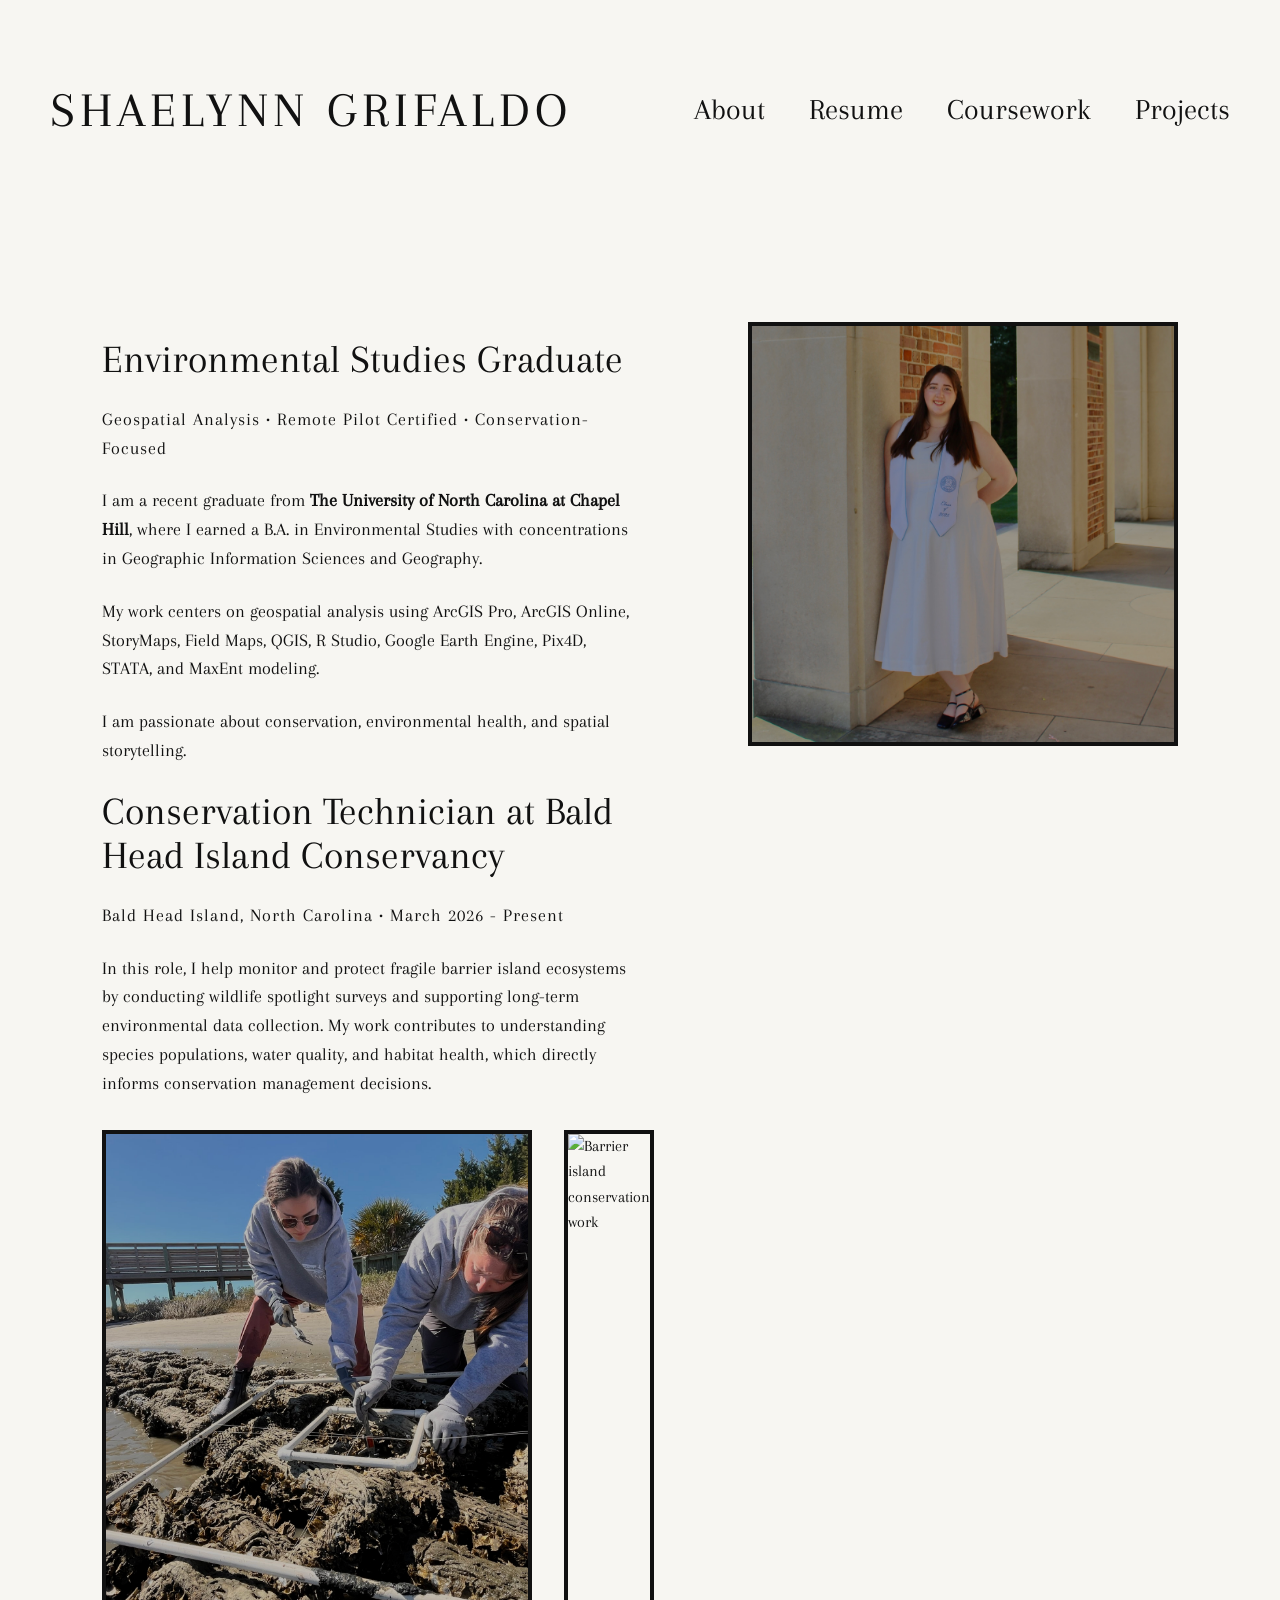
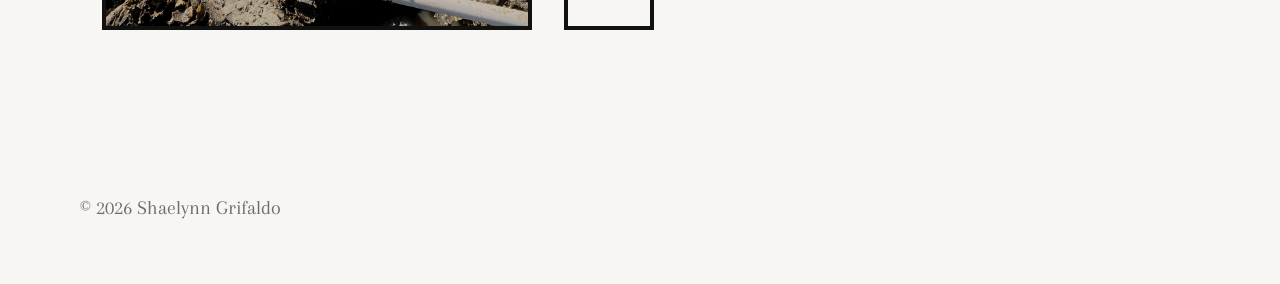
==== index.html @ dcf92033 "Add files via upload initial upload" ====
<!DOCTYPE html>
<html lang="en">
  <head>
    <meta charset="utf-8" />
    <meta name="viewport" content="width=device-width, initial-scale=1.0">
    <title>Shaelynn Portfolio</title>
    <link rel="stylesheet" href="styles.css" />
    <link href="https://fonts.googleapis.com/css2?family=Arapey:ital,wght@0,400;1,400&display=swap" rel="stylesheet">


  </head>
  <body>

    <!-- Header -->
    <header class="site-header">
      <div class="header-inner">
        <h1 class="site-title">SHAELYNN GRIFALDO</h1>
        <nav class="main-nav">
          <a href="index.html">About</a>
          <a href="resume.html">Resume</a>
          <a href="coursework.html">Coursework</a>
          <a href="projects.html">Projects</a>
        </nav>
      </div>
    </header>
  
    <!-- Main -->
    <main class="about-section">
      <div class="about-left">
        <h2>Environmental Studies Graduate</h2>
        <p class="tagline">
          Geospatial Analysis • Remote Pilot Certified • Conservation-Focused
        </p>
  
        <p>
          I am a recent graduate from <strong>The University of North Carolina at Chapel Hill</strong>,
          where I earned a B.A. in Environmental Studies with concentrations in
          Geographic Information Sciences and Geography.
        </p>
  
        <p>
          My work centers on geospatial analysis using ArcGIS Pro, ArcGIS Online,
          StoryMaps, Field Maps, QGIS, R Studio, Google Earth Engine, Pix4D,
          STATA, and MaxEnt modeling.
        </p>
  
        <p>
          I am passionate about conservation, environmental health,
          and spatial storytelling.
        </p>

        <h2> Conservation Technician at Bald Head Island Conservancy</h2>
        <p class="tagline">
          Bald Head Island, North Carolina • March 2026 - Present </p>
          <p>In this role, I help monitor and protect fragile barrier island ecosystems by conducting wildlife spotlight surveys and supporting long-term environmental data collection. My work contributes to understanding species populations, water quality, and habitat health, which directly informs conservation management decisions.</p>
  <!-- NEW PHOTO SECTION -->
  <div class="conservation-photos">
    <img src="oyster.jpeg" alt="Wildlife spotlight survey">
    <img src="pelican.jpeg" alt="Barrier island conservation work">
  </div>
        </div>
  


      <div class="about-right">
        <img src="grad.jpeg" alt="Shaelynn Graduation Photo">
      </div>
      </div>
    </main>
  
    <!-- Footer -->
    <footer class="site-footer">
      <p>© <span id="year"></span> Shaelynn Grifaldo</p>
    </footer>
  
    <script>
      document.addEventListener("DOMContentLoaded", () => {
        document.getElementById("year").textContent = new Date().getFullYear();
      });
    </script>
  
  </body>
  
</html>
---- styles.css ----
/* ------------------------- RESET ------------------------- */
* {
    margin: 0;
    padding: 0;
    box-sizing: border-box;
  }
  
  /* ------------------------- BODY ------------------------- */
  body {
    font-family: 'Arapey', serif;
    background-color: #f7f6f2;
    color: #111;
    line-height: 1.6;
  }
  
  /* ------------------------- HEADER ------------------------- */
  .site-header {
    padding: 70px 50px;
  }
  
  .header-inner {
    display: flex;
    justify-content: space-between;
    align-items: center;
  }
  
  .site-title {
    font-size: clamp(50px, 1.2vw, 50px);
    letter-spacing: 5px;
    font-weight: 400;
  }
  
  /* ------------------------- NAVIGATION ------------------------- */
  .main-nav a {
    text-decoration: none;
    margin-left: 40px;
    color: #111;
    font-size: 30px;
    position: relative;
    transition: opacity 0.3s ease;
  }
  
  .main-nav a:hover {
    opacity: 0.5;
  }
  
  /* ------------------------- ABOUT SECTION ------------------------- */
  .about-section {
    display: flex;
    justify-content: space-between;
    align-items: flex-start;
    padding: 8vw;
    min-height: 80vh;
    flex-wrap: nowrap;
  }
  
  
  .about-left {
    width: 50%;
  }
  
  .about-left h2 {
    font-size: clamp(30px, 4vw, 40px);
    font-weight: 400;
    margin-bottom: 1.5rem;
    margin-top: 0.9rem;
    line-height: 1.1;
  }
  
  .tagline {
    font-size: clamp(14px, 1.4vw, 18px);
    margin-bottom: 2.5rem;
    letter-spacing: 1px;
  }
  
  .about-left p {
    font-size: clamp(18px, 1.3vw, 18px);
    margin-bottom: 1.5rem;
    max-width: 550px;
  }
  
  .about-right {
    width: 40%;
    min-width: 280px;
  }
  
  .about-right img {
    width: 100%;
    height: auto;
    object-fit: cover;
    border: 4px solid #111;
  }
  
  .conservation-photos {
    margin-top: 2rem;
    display: flex;
    gap: 2rem;
  }
  
  .conservation-photos img {
    width: 80%;
    height: 500px;
    object-fit: cover;
    border: 4px solid #111;
    box-sizing: border-box;
  }
  
  
  /* ------------------------- FOOTER ------------------------- */
  .site-footer {
    padding: 60px 80px;
    font-size: 20px;
    opacity: 0.6;
  }
  
  /* ------------------------- RESPONSIVE ------------------------- */
  @media (max-width: 900px) {
    .about-section {
      flex-direction: column;
      padding: 80px 40px;
    }
  
    .about-left,
    .about-right {
      width: 100%;
    }
  
    .about-left {
      margin-bottom: 50px;
    }
  
    .header-inner {
      flex-direction: column;
      gap: 20px;
    }
  
    .main-nav a {
      margin-left: 20px;
    }
  }
  


 /* ---------------- RESUME LAYOUT ---------------- */

 .resume-section {
    padding: 8vw;
    max-width: 900px;
    margin: 0 auto; /* THIS centers the whole block */
  }
  
  
  .resume-header {
    text-align: center;
    margin-bottom: 5rem;
    position: relative;
  }
  
  .resume-header h2 {
    font-size: clamp(32px, 4vw, 54px);
    font-weight: 400;
    letter-spacing: 1px;
    margin-bottom: 1rem;
  }
  
  .download-link {
    position: absolute;
    right: 0;
    top: 50%;
    transform: translateY(-50%);
    text-decoration: none;
    font-size: 20px;
    letter-spacing: 1px;
    color: #111;
    border-bottom: 1px solid #111;
    padding-bottom: 3px;
    transition: opacity 0.3s ease;
  }
  
  .download-link:hover {
    opacity: 0.5;
  }
  
  
  .resume-block {
    margin-bottom: 5rem;
    width: 900px;
  }
  
  .resume-block h3 {
    font-size: 40px;
    letter-spacing: 2px;
    text-transform: uppercase;
    margin-bottom: 2rem;
    opacity: 0.6;
  }
  
  .resume-entry {
    margin-bottom: 3rem;
  }
  
  /* ----- Company Name + Date ----- */
.entry-top {
  display: flex;
  justify-content: space-between; /* company name left, date right */
  align-items: baseline;
  margin-bottom: 0.5rem;
}

.entry-top h4 {
  font-size: 22px; 
  font-weight: 600;
  margin: 0;
}

.entry-top span {
  font-size: 23px;   /* same as role dates */
  opacity: 0.6;
}

/* ----- Role + Date ----- */
.role-header {
  display: flex;
  justify-content: space-between; /* role left, date right */
  align-items: baseline;
  margin-bottom: 0.5rem;
}

.role-block .role {
  font-size: 1.25rem;
  font-style: italic;
  font-weight: 500;
  margin: 0;
}

.role-date {
  font-size: 23px; /* match company date */
  opacity: 0.6;
}

  
  /* Role title */
  .role-block .role {
    font-size: 1.25rem;  /* bigger role title */
    font-style: italic;
    margin-bottom: 0.5rem;
    font-weight: 500;
  }
  
  /* Role descriptions (bullets) */
  .role-block ul li {
    font-size: 2.0rem; /* larger bullets */
    line-height: 1.7;
    margin-bottom: 0.5rem;
  }
  
  .resume-entry ul { 
    font-size: 20px;
  }
  .resume-entry p {
    font-size: 20px;
    line-height: 1.6;
    margin-top: 0.5rem;
    max-width: 750px;
  }
  .certification-grid {
    display: grid;
    gap: 2.5rem;
    font-size: 20px;
  }
  .skills-grid {
    display: grid;
    gap: 2.5rem;
  }
  
  .skills-grid h4 {
    font-size: 25px;
    font-weight: 400;
    margin-bottom: 0.5rem;
  }
  
  .skills-grid p {
    font-size: 20px;
    opacity: 0.8;
  }
  
  /* ----------------- EXPERIENCE BLOCKS WITH FLOW LINE ----------------- */

  .experience {
    position: relative;
    margin-bottom: 5rem;
    padding-left: 2.6rem;
  }
  
  .experience::before {
    content: '';
    position: absolute;
    left: 0; /* adjust to match spacing you want */
    top: 2.5rem; /* start below the heading */
    bottom: 0;   /* goes to the bottom of the section */
    width: 2px;
    background-color: #0d4a66;
  }
  
  .company-block {
    margin-bottom: 10rem;
    position: relative;
  }
  
  .entry-top {
    display: flex;
    justify-content: space-between;
    align-items: baseline;
    margin-bottom: 1rem;
  }
  
  .entry-top h4 {
    font-size: 20px;
    font-weight: 400;
    margin: 0;
  }
  
  .entry-top span {
    font-size: 30px;
    opacity: 0.6;
  }
  
  .role-block {
    margin-left: 1rem;
    margin-bottom: 1.5rem;
  }
  
  .role {
    font-style: italic;
    margin-bottom: 0.5rem;
  }
  
  .role-block ul {
    margin: 0;
    padding-left: 1.5rem;
  }
  
  .role-block ul li {
    margin-bottom: 0.5rem;
    font-size: 20px;
    line-height: 1.6;
  }
  
  .role-block {
    position: relative; /* needed for absolute dot positioning */
    margin-left: 1.5rem;
    margin-bottom: 2rem;
}
/* ------------------------- COURSEWORK HEADER ------------------------- */
.coursework-section h2 {
    font-size: 2.5rem;           /* matches Resume/About page headings */
    color: #180909;              /* deep burgundy */
    font-weight: 700;
    margin-top: 2rem;
    margin-bottom: 1rem;
    text-align: center;
    line-height: 1.3;
  }
  
  .coursework-sub {
    font-size: 1.3rem;           /* slightly smaller than heading */
    color: #48644f;              /* subtle green accent for description */
    font-weight: 500;
    margin-bottom: 3rem;
    max-width: 800px;            /* limits width for readability */
    margin-left: auto;
    margin-right: auto;
    text-align: center;
    line-height: 1.6;
  }
  
/* ------------------------- COURSEWORK GRID & CARDS ------------------------- */
.coursework-section {
    text-align: center;
    max-width: 1000px;
    margin: 0 auto 5rem auto;
  }
  
  .coursework-sub {
    font-size: 1.3rem;
    color: #703B3B;
    font-weight: 500;
    margin-top: 1rem;
    margin-bottom: 3rem;
  }
  
  .coursework-grid {
    display: grid;
    grid-template-columns: repeat(auto-fit, minmax(280px, 1fr));
    gap: 2rem;
    justify-items: center;
  }
  
  .course-card {
    background-color: #FFFFFF;
    border-radius: 20px;
    padding: 2rem 1.5rem;
    text-align: center;
    box-shadow: 0 6px 14px rgba(0,0,0,0.1);
    cursor: pointer;
    transition: all 0.3s ease;
    width: 100%;
    max-width: 350px;
  }
  
  .course-card h4 {
    font-size: 1.3rem;
    margin-bottom: 1rem;
    color: #703B3B;
  }
  
  .course-card p {
    font-size: 1.2rem;
    color: #48644f; /* subtle green accent for descriptions */
    line-height: 1.6;
  }
  
  .course-card:hover {
    transform: translateY(-5px);
    box-shadow: 0 10px 20px rgba(0,0,0,0.15);
    background-color: #f7f5f0; /* slight highlight on hover */
  }
  

  /* ---------------- CONSISTENT PAGE HERO ---------------- */

.page-hero {
  text-align: center;
  max-width: 900px;
  margin: 5rem auto 4rem auto;
  padding: 0 2rem;
}

.page-hero h2 {
  font-size: clamp(32px, 4vw, 48px);
  font-weight: 400;
  margin-bottom: 1rem;
  letter-spacing: 0.5px;
}

.page-sub {
  font-size: 1.5rem;
  line-height: 1.7;
  opacity: 0.7;
  max-width: 700px;
  margin: 0 auto;
}

/* ---------------- LARGER GIS GALLERY ---------------- */

.gis-gallery {
  max-width: 1400px;   /* allow more horizontal space */
  margin: 0 auto 6rem auto;
  padding: 0 4rem;

  display: grid;
  grid-template-columns: repeat(auto-fit, minmax(500px, 1fr));
  gap: 4rem;
}
/* ---------------- GIS CARDS ---------------- */



.gis-card:hover {
  transform: translateY(-6px);
  box-shadow: 0 12px 30px rgba(0,0,0,0.08);
}

.gis-card {
  background: #ffffff;
  border-radius: 24px;
  padding: 2.5rem;
  transition: all 0.3s ease;
}

.gis-card h3 {
  font-size: 1.6rem;   /* bigger title */
  font-weight: 500;
  margin-bottom: 1.5rem;
}

.gis-card img {
  width: 100%;
  border-radius: 16px;
  margin-bottom: 1.5rem;
}

.gis-card .desc {
  font-size: 1.3rem;  /* larger description text */
  line-height: 1.8;
  opacity: 0.75;
}

.footer-button {
  display: block;
  margin: 0 auto 5rem auto;
  padding: 0.9rem 2rem;
  background: transparent;
  border: 1px solid #111;
  border-radius: 30px;
  font-size: 0.9rem;
  letter-spacing: 1px;
  cursor: pointer;
  transition: all 0.3s ease;
}

.footer-button:hover {
  background: #111;
  color: #fff;
}
@media (max-width: 768px) {
  .gis-gallery {
    grid-template-columns: 1fr;
    padding: 0 1.5rem;
  }
}

/* ---------------- METHODS SECTION ---------------- */

.methods-section {
  text-align: center;
  max-width: 800px;
  margin: 3rem auto 5rem auto;
  padding: 0 2rem;
}

.methods-section h3 {
  font-size: 1.5rem;
  font-weight: 500;
  margin-bottom: 1rem;
}

.methods-text {
  font-size: 1.5rem;
  line-height: 1.7;
  opacity: 0.75;
}

/* ---------------- TWO COLUMN MODEL CARDS ---------------- */

.two-column {
  max-width: 1200px;
  margin: 0 auto 6rem auto;
  padding: 0 3rem;

  display: grid;
  grid-template-columns: repeat(auto-fit, minmax(500px, 1fr));
  gap: 4rem;
}

.card {
  background: #ffffff;
  border-radius: 24px;
  padding: 2.5rem;
  transition: all 0.3s ease;
}

.card:hover {
  transform: translateY(-6px);
  box-shadow: 0 12px 30px rgba(0,0,0,0.08);
}

.card h3 {
  font-size: 1.5rem;
  margin-bottom: 1.5rem;
}

.card img {
  width: 100%;
  border-radius: 16px;
  margin-bottom: 1.5rem;
}

.card p {
  font-size: 1.3rem;
  line-height: 1.7;
  opacity: 0.75;
}

/* ---------------- CENTERED COMPARISON ---------------- */

.centered-content {
  max-width: 900px;
  margin: 0 auto 6rem auto;
  padding: 0 2rem;
  text-align: center;
}

.centered-content h3 {
  font-size: 1.6rem;
  margin-bottom: 2rem;
}

.centered-content img {
  width: 100%;
  border-radius: 18px;
  margin-bottom: 1.5rem;
}

.centered-content p {
  font-size: 1.1rem;
  line-height: 1.7;
  opacity: 0.75;
}
/* ---------------- RESEARCH PAPER SECTION ---------------- */

.research-section {
  text-align: center;
  margin: 0 auto 6rem auto;
}

.research-text {
  font-size: 1.1rem;
  opacity: 0.75;
  margin-bottom: 2rem;
}

.paper-button {
  padding: 0.9rem 2rem;
  border: 1px solid #111;
  border-radius: 30px;
  text-decoration: none;
  font-size: 0.9rem;
  letter-spacing: 1px;
  transition: all 0.3s ease;
  color: #111;
}

.paper-button:hover {
  background: #111;
  color: #fff;
}

/* ---------------- PROCESS SECTION ---------------- */

.process-section {
  max-width: 1400px;   /* wider overall container */
  margin: 0 auto 8rem auto;
  padding: 0 4rem;
  text-align: center;
}

.process-title {
  font-size: 1.8rem;
  margin-bottom: 4rem;
}

/* Bigger grid columns */
.process-grid {
  display: grid;
  grid-template-columns: repeat(2, 1fr);
  gap: 4rem;
  justify-content: center;
}


/* Larger cards */
.process-card {
  background: #ffffff;
  border-radius: 28px;
  padding: 3.5rem;
  transition: all 0.3s ease;
}

.process-card:hover {
  transform: translateY(-8px);
  box-shadow: 0 16px 40px rgba(0,0,0,0.08);
}

.process-card h4 {
  font-size: 1.4rem;
  margin-bottom: 1.8rem;
}

.process-card img {
  width: 100%;
  border-radius: 20px;
  margin-bottom: 1.8rem;
}

.process-card p {
  font-size: 1.3rem;
  line-height: 1.8;
  opacity: 0.8;
}
.process-card:last-child {
  grid-column: 1 / -1;   /* span full width */
  max-width: 700px;
  margin: 0 auto;
}
/* ---------------- PROJECT DESCRIPTION ---------------- */

.project-description {
  max-width: 800px;
  margin: 0 auto 6rem auto;
  padding: 0 2rem;
  text-align: center;
}

.project-description h3 {
  font-size: 1.6rem;
  margin-bottom: 1.5rem;
}

.project-description p {
  font-size: 1.5rem;
  line-height: 1.7;
  opacity: 0.75;
  margin-bottom: 1.5rem;
}
/* ---------------- FINDINGS SECTION ---------------- */

.findings-section {
  max-width: 900px;
  margin: 0 auto 6rem auto;
  padding: 0 2rem;
  text-align: center;
}

.findings-section h3 {
  font-size: 1.6rem;
  margin-bottom: 2rem;
}

.findings-content p {
  font-size: 1.5rem;
  line-height: 1.7;
  opacity: 0.75;
  margin-bottom: 1.5rem;
}
@media (max-width: 900px) {
  .process-grid {
    grid-template-columns: 1fr;
  }

  .process-card:last-child {
    grid-column: auto;
    max-width: 100%;
  }
}

/* ---------------- GEO PAGE ---------------- */

.geo-section {
  max-width: 1500px;

  margin: 0 auto 6rem auto;
  padding: 0 3rem;
  text-align: center;
}

.geo-section h3 {
  font-size: 1.6rem;
  margin-bottom: 1.5rem;
}

.geo-text {
  font-size: 1.5rem;
  line-height: 1.7;
  opacity: 0.75;
  margin-bottom: 3rem;
}

.iframe-container {
  width: 100%;
  height: 700px;
  border-radius: 24px;
  overflow: hidden;
  box-shadow: 0 20px 40px rgba(0,0,0,0.08);
}

.iframe-container iframe {
  width: 100%;
  height: 100%;
  border: none;
}

/* ---------------- PROJECTS PAGE ---------------- */

.projects-grid {
  max-width: 1000px;
  margin: 0 auto 8rem auto;
  padding: 0 3rem;

  display: grid;
    display: flex;
    flex-direction: column;
    align-items: center; /* centers cards horizontally */
    gap: 50px; /* spacing between cards */

  }


.project-card {
  background: #ffffff;
  border-radius: 28px;
  padding: 3rem;
  cursor: pointer;
  transition: all 0.3s ease;
}

.project-card:hover {
  transform: translateY(-6px);
  box-shadow: 0 16px 40px rgba(0,0,0,0.08);
}

.project-card h3 {
  font-size: 1.3rem;
  margin-bottom: 1.2rem;
}

.project-card p {
  font-size: 1.2rem;
  line-height: 1.7;
  opacity: 0.75;
  margin-bottom: 1.5rem;
}

.project-link {
  font-size: 0.9rem;
  letter-spacing: 1px;
  text-transform: uppercase;
}

.project-description p {
  font-size: 1.2rem;
  line-height: 1.7;
  opacity: 0.75;
  margin-bottom: 1.5rem;
}
.page-hero p { 
  font-size: 1.3rem;
}

/* Cards Grid Spacing */
.cards-grid {
  display: flex;
  flex-direction: column;
  align-items: center; /* centers cards horizontally */
  gap: 50px; /* spacing between cards */
  margin: 40px 0;
}

/* Individual Project Cards */
.project-card {
  background-color: #fff;
  border-radius: 12px;
  padding: 30px;
  box-shadow: 0 4px 12px rgba(0,0,0,0.1);
  width: 80%; /* adjusts card width to look centered and not too wide */
  max-width: 800px; /* keeps them from being too large on big screens */
}

/* PDF Viewer */
.pdf-container {
  width: 100%;
  max-height: 500px; /* adjust as needed */
  overflow: auto;
  margin: 20px 0;
}

.pdf-viewer {
  width: 100%;
  height: 600px; /* embedded PDF height */
  border: 1px solid #ccc;
  border-radius: 8px;
}
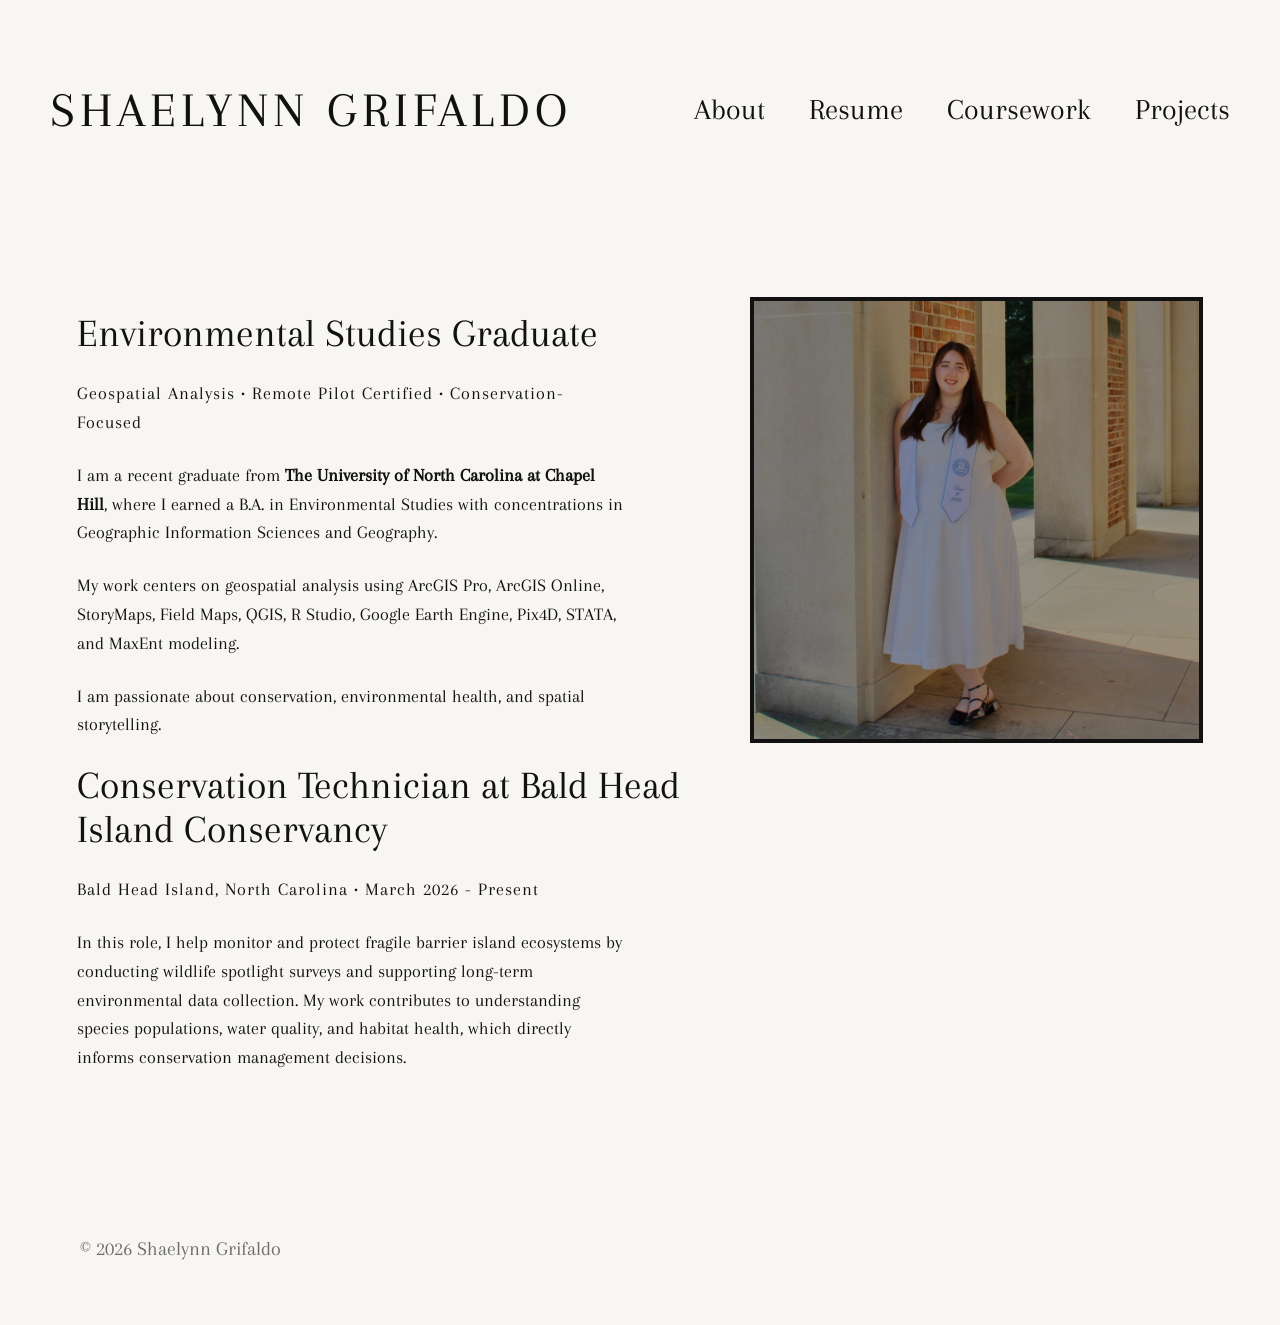
==== commit 41078477: "Update index.html" ====
--- a/index.html
+++ b/index.html
@@ -53,11 +53,7 @@
         <p class="tagline">
           Bald Head Island, North Carolina • March 2026 - Present </p>
           <p>In this role, I help monitor and protect fragile barrier island ecosystems by conducting wildlife spotlight surveys and supporting long-term environmental data collection. My work contributes to understanding species populations, water quality, and habitat health, which directly informs conservation management decisions.</p>
-  <!-- NEW PHOTO SECTION -->
-  <div class="conservation-photos">
-    <img src="oyster.jpeg" alt="Wildlife spotlight survey">
-    <img src="pelican.jpeg" alt="Barrier island conservation work">
-  </div>
+
         </div>
   
 
--- a/styles.css
+++ b/styles.css
@@ -49,15 +49,20 @@
     display: flex;
     justify-content: space-between;
     align-items: flex-start;
-    padding: 8vw;
+    padding: 6vw;
     min-height: 80vh;
-    flex-wrap: nowrap;
-  }
-  
+    gap: 4vw;
+  }
   
   .about-left {
-    width: 50%;
-  }
+    flex: 1 1 55%;
+    min-width: 0;
+  }
+  
+ .about-right {
+  flex: 1 1 40%;
+  min-width: 300px;   /* prevents collapse */
+}
   
   .about-left h2 {
     font-size: clamp(30px, 4vw, 40px);
@@ -79,31 +84,29 @@
     max-width: 550px;
   }
   
-  .about-right {
-    width: 40%;
-    min-width: 280px;
-  }
-  
-  .about-right img {
-    width: 100%;
-    height: auto;
-    object-fit: cover;
-    border: 4px solid #111;
-  }
-  
-  .conservation-photos {
-    margin-top: 2rem;
-    display: flex;
-    gap: 2rem;
-  }
-  
-  .conservation-photos img {
-    width: 80%;
-    height: 500px;
-    object-fit: cover;
-    border: 4px solid #111;
-    box-sizing: border-box;
-  }
+
+  /* Image scales but keeps proportions */
+.about-right img {
+  width: 100%;
+  height: auto;
+  border: 4px solid #111;
+  object-fit: cover;
+}
+
+.conservation-photos {
+  margin-top: 2rem;
+  display: flex;
+  gap: 1.5rem;
+  flex-wrap: nowrap;      /* prevents wrapping */
+}
+
+.conservation-photos img {
+  flex: 1 1 0;            /* equal width distribution */
+  width: 100%;
+  height: auto;
+  object-fit: cover;
+  border: 4px solid #111;
+}
   
   
   /* ------------------------- FOOTER ------------------------- */
@@ -146,7 +149,7 @@
  .resume-section {
     padding: 8vw;
     max-width: 900px;
-    margin: 0 auto; /* THIS centers the whole block */
+    
   }
   
   
@@ -164,8 +167,8 @@
   }
   
   .download-link {
-    position: absolute;
-    right: 0;
+    position: center;
+  
     top: 50%;
     transform: translateY(-50%);
     text-decoration: none;
@@ -185,9 +188,12 @@
   .resume-block {
     margin-bottom: 5rem;
     width: 900px;
+
   }
   
   .resume-block h3 {
+    text-align: left;
+    margin-right: 22.5rem;
     font-size: 40px;
     letter-spacing: 2px;
     text-transform: uppercase;
@@ -748,7 +754,6 @@
 
 .geo-section {
   max-width: 1500px;
-
   margin: 0 auto 6rem auto;
   padding: 0 3rem;
   text-align: center;
@@ -766,20 +771,29 @@
   margin-bottom: 3rem;
 }
 
+/* Responsive iframe that keeps same visual proportions */
 .iframe-container {
-  width: 100%;
-  height: 700px;
+  position: relative;
+  width: 100%;
+  padding-bottom: 56.25%; /* 16:9 aspect ratio */
+  height: 0;
   border-radius: 24px;
   overflow: hidden;
   box-shadow: 0 20px 40px rgba(0,0,0,0.08);
 }
 
 .iframe-container iframe {
+  position: absolute;
+  top: 0;
+  left: 0;
   width: 100%;
   height: 100%;
   border: none;
 }
-
+.geo-section .paper-button {
+  display: inline-block;
+  margin-top: 2.5rem;
+}
 /* ---------------- PROJECTS PAGE ---------------- */
 
 .projects-grid {
@@ -856,17 +870,22 @@
   max-width: 800px; /* keeps them from being too large on big screens */
 }
 
-/* PDF Viewer */
+/* ---------------- RESPONSIVE PDF VIEWER ---------------- */
+
 .pdf-container {
-  width: 100%;
-  max-height: 500px; /* adjust as needed */
-  overflow: auto;
+  position: relative;
+  width: 100%;
+  padding-bottom: 75%; /* 4:3 aspect ratio — ideal for documents */
+  height: 0;
   margin: 20px 0;
 }
 
 .pdf-viewer {
-  width: 100%;
-  height: 600px; /* embedded PDF height */
+  position: absolute;
+  top: 0;
+  left: 0;
+  width: 100%;
+  height: 100%;
   border: 1px solid #ccc;
   border-radius: 8px;
-}+}
